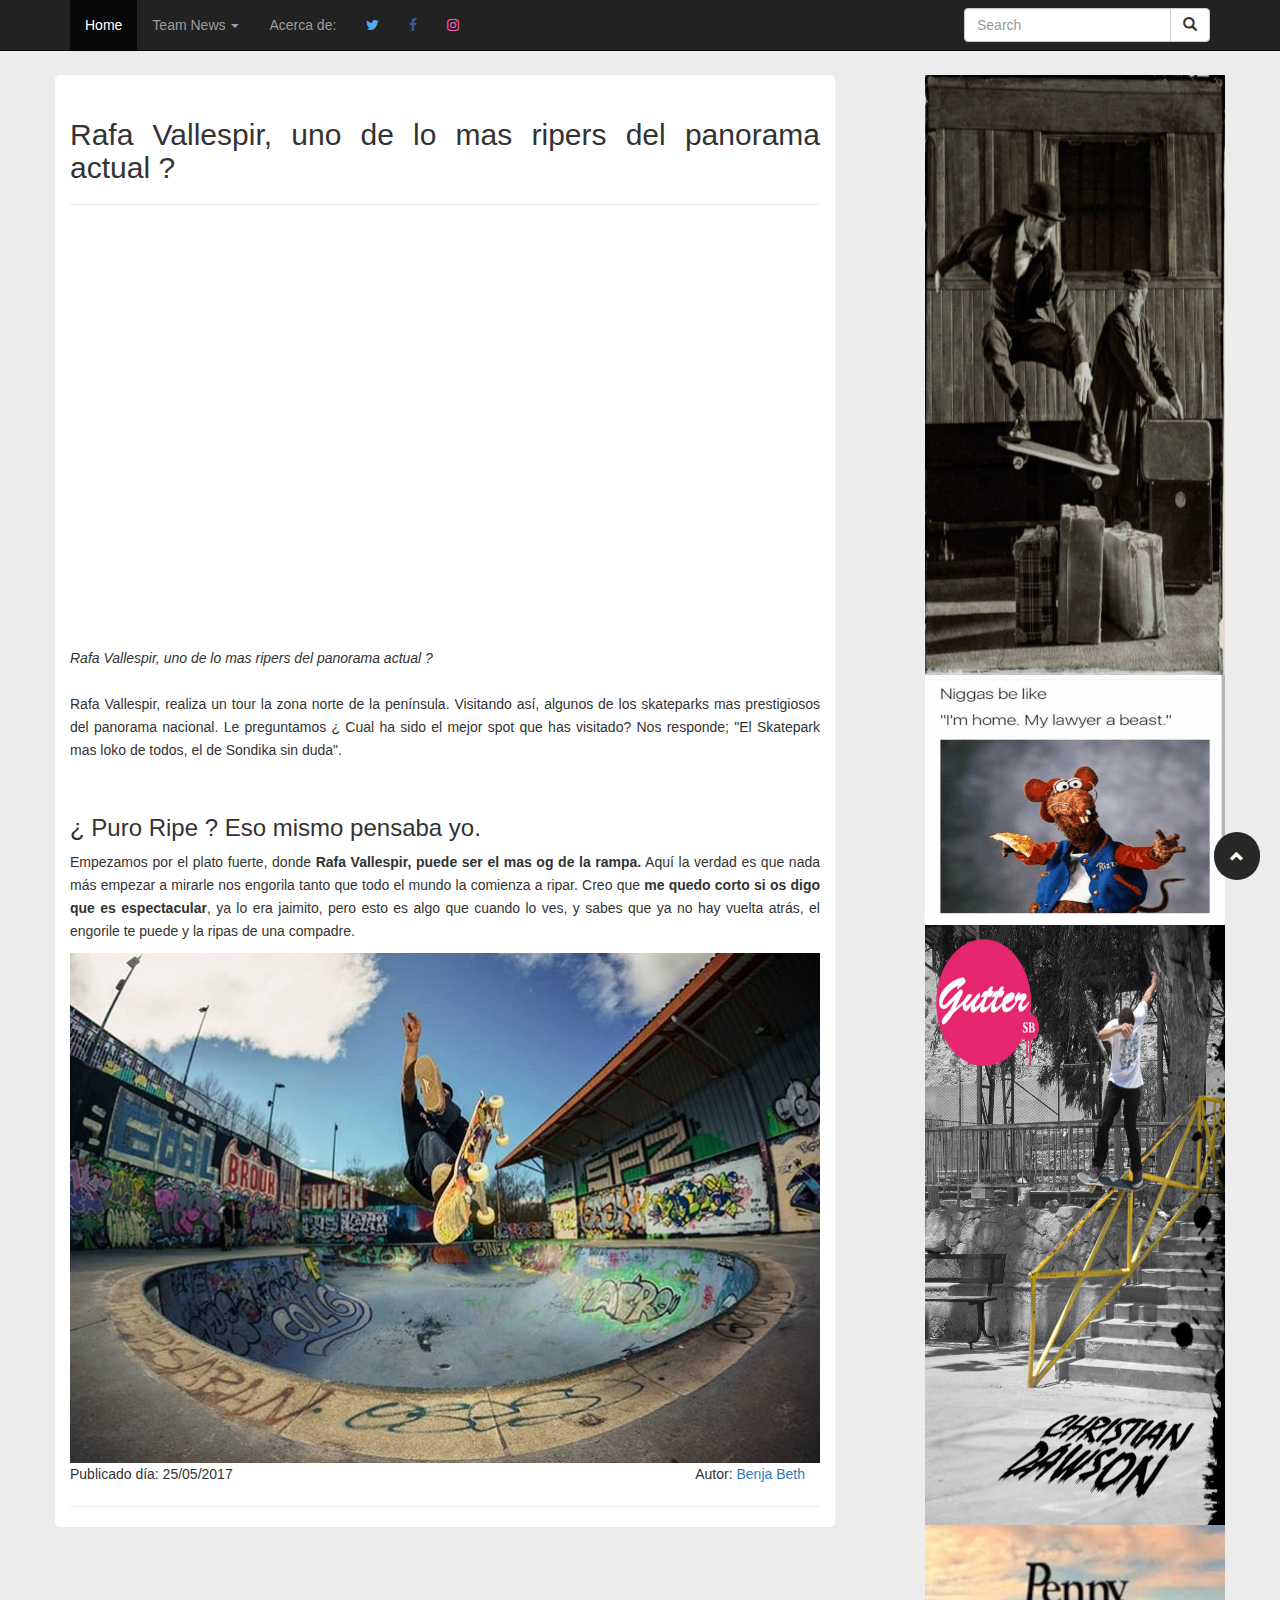
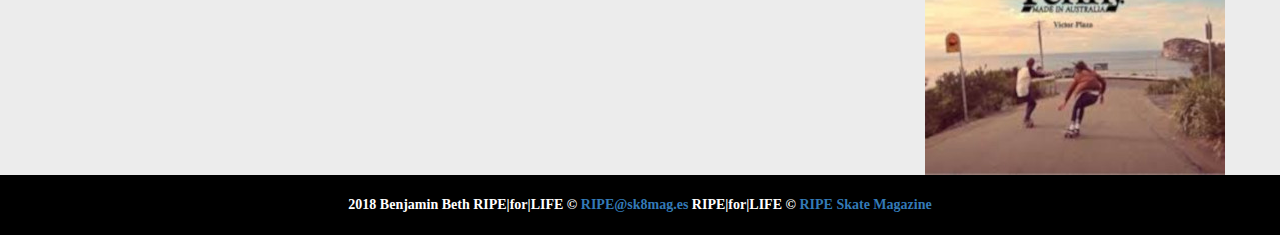
==== notice.html @ 67b4b150 "Add files via upload" ====
<!DOCTYPE html>
<html>
<head>
	<title>Rafa Vallespir skate Fast & fly High</title>

	<meta charset="utf-8">
	<meta name="description" content="Rafa Vallespir skate Fast & fly High"/>
	<meta name="viewport" content="width=device-width, initial-scale=1">

	<meta property="og:site_name" content="RIPE Skate Magazine">
	<meta property="og:url" content="https://rawgit.com/mpalliser/news-web/master/notice.html">
	<meta property="og:title" content="Rafa Vallespir skate Fast & fly High">
	<meta property="og:image" content="img/rafa_vallespir_1.jpg">
	<meta property="og:description" content="Rafa Vallespir Skate Fast & Fly High.">

	<link rel="stylesheet" media="screen and (min-width:769px)" href="css/desktop.css">
	<link rel="stylesheet" media="screen and (max-width:768px)" href="css/mobile.css">

	<script src="https://ajax.googleapis.com/ajax/libs/jquery/3.2.1/jquery.min.js"></script>
	<script src="https://maxcdn.bootstrapcdn.com/bootstrap/3.3.7/js/bootstrap.min.js"></script>

	<link rel="stylesheet" href="https://maxcdn.bootstrapcdn.com/bootstrap/3.3.7/css/bootstrap.min.css">
	<link rel="stylesheet" href="https://cdnjs.cloudflare.com/ajax/libs/font-awesome/4.7.0/css/font-awesome.min.css">

</head>
<body>
	<div class="container">
		<nav class="navbar navbar-inverse navbar-fixed-top">
			<div class="container">
				<div class="navbar-header">
					<button type="button" class="navbar-toggle collapsed" data-toggle="collapse" data-target="#menu">
						<span class="sr-only">Menu</span>
						<span class="icon-bar"></span>
						<span class="icon-bar"></span>
						<span class="icon-bar"></span>
					</button>
				</div>
				<div class="collapse navbar-collapse" id="menu">
					<ul class="nav navbar-nav">
						<li class="active"><a href="index.html">Home</a></li>
						<li class="dropdown" >
							<a href="#" class="dropdown-toggle" data-toggle="dropdown" role="button" aria-haspopup="true" aria-expanded="false"> Team News <span class="caret"></span></a>
							<ul class="inverse-dropdown dropdown-menu ">
								<li><a href="notice.html">Rafa Vallespir</a></li>
								<li><a href="notice2.html">Alberto Martinez</a></li>
							</ul>
						</li>
						<li><a href="#">Acerca de:</a></li>
						<li><a href="https://www.twitter.com"class="fa fa-twitter"></a></li>
						<li><a href="https://www.facebook.com"class="fa fa-facebook"></a></li>
						<li><a href="https://www.instagram.com"class="fa fa-instagram"></a></li>
					</ul>

					<form class="navbar-form navbar-right">
						<div class="input-group">
							<input type="text" class="form-control" placeholder="Search">
							<div class="input-group-btn">
								<button class="btn btn-default" type="submit">
									<i class="glyphicon glyphicon-search"></i>
								</button>
							</div>
						</div>
					</form>

				</div>

			</div>
		</nav>
	</div>


	<div  id="noticeBody" class="container">

		<div class="row">
			<div class="noticias col-xs-12 col-sm-12 col-md-8 col-lg-8">

				<article class="">
					<br>
					<header>
						<h2>Rafa Vallespir, uno de lo mas ripers del panorama actual ?</h2>
					</header>
					<hr>
					<section class="text-justify">
						<div class="embed-responsive embed-responsive-16by9">
									<iframe class="embed-responsive-item" src="https://www.youtube.com/embed/TEkpQ79pzPE" allowfullscreen></iframe>
						</div>
						<p>
							<i> Rafa Vallespir, uno de lo mas ripers del panorama actual ?</i>
							<br>
							<br>
							Rafa Vallespir, realiza un tour la zona norte de la península. Visitando así, algunos de los
							skateparks mas prestigiosos del panorama nacional. Le preguntamos ¿ Cual ha sido el mejor spot que has visitado?
							Nos responde; "El Skatepark mas loko de todos, el de Sondika sin duda".
						</p>
						<br>
						<h3> ¿ Puro Ripe ? Eso mismo pensaba yo.</h3>
						<p>Empezamos por el plato fuerte, donde <b> Rafa Vallespir, puede ser el mas og de la rampa.</b> Aquí la verdad es que nada más empezar a mirarle nos engorila
							tanto que todo el mundo la comienza a ripar. Creo que <b>me quedo corto si os digo que es espectacular</b>, ya lo era jaimito, pero esto es algo que cuando lo ves, y
							sabes que ya no hay vuelta atrás, el engorile te puede y la ripas de una compadre.</p>
						<img class="img-responsive" src="img/Rafa_vallespir_2.jpg" alt="Rafa Vallespir">
 						</section>
							<footer class="date">
								<span>Publicado día: 25/05/2017 </span><span class="author">Autor:<a href="#"> Benja Beth</a></span>
							</footer>
						</article>
						<hr>
					</div>
					<div id="publi" class="publi hidden-sm hidden-xs col-md-4 col-lg-4">
						<a href="#"><img src="img/publi/publi1.jpg" alt=""></a>
						<a href="#"><img src="img/publi/publi4.png" alt=""></a>
						<a href="#"><img src="img/publi/publi2.jpg" alt=""></a>
						<a href="#"><img src="img/publi/publi5.jpeg" alt=""></a>
					</div>
					<div id="publiM" class="footer navbar-fixed-bottom hidden-md hidden-lg">
						<img src="img/publi/publiM.jpg" class="img-responsive"></img>
					</div>
				</div>
			</div>
			<a href="#" id="dynamic-to-top" class="glyphicon glyphicon-chevron-up"></a>
			<div id="foter">
				<div class="inner-footer">
					<div class="footer-left"><b>
						<div class="left">2018 Benjamin Beth RIPE|for|LIFE ©
						<a href="#">RIPE@sk8mag.es</a> RIPE|for|LIFE ©
						<a href="#">RIPE Skate Magazine</a></div></b>
					</div>
				</div>
			</div>
		</body>
		</html>
---- css/desktop.css ----
body {
    background-color: rgb(236, 236, 236) !important;
}
.navbar{
    margin-bottom: 0px;
}
#header {
    margin-top: 50px;
    background-image: url(../img/jt.jpg);
    background-repeat: repeat-y;
    background-size: 100%;
    color: white;
}

#noticeBody{
	margin-top: 75px;
}
.noticias{
    background-color: rgb(255, 255, 255);
    border-radius: 5px;
}
.search{
    background-color: rgb(226, 226, 226);
    border-radius: 5px;
}

#publi {
  border-radius: 5px;
  width: 300px;
  float: right;
  margin:0px;
  padding: 0px;
}



#publiM {
  background-color: red !important;
  height: 90px;
}

.article{
  padding: 10px;
}

.description{
  width: 100%;
}
.noticeText {
  width: 65%;
  padding-right: 5%;
}
.noticeImg{
  float: right;
  width: 38%;
}
span .author{
    float: right;
}


.fa-facebook {
    color: #3b5998 !important;
}

.fa-twitter {
    color: #55ACEE !important;
}

.fa-instagram {
    color: #ff58b7 !important;
}

.author {
    float: right;
    margin-right: 2%;
}

article {
    font-size: 14px;
    line-height: 23px;
    text-align: justify;
}

#dynamic-to-top{
    position: fixed;
    bottom: 20px;
    right: 20px;
    top: auto;
    left: auto;
    color: white;
    padding: 17px 16px;
    border 1px solid #000;
    background: #272727;
    -webkit-background-origin: border;
    border-radius: 100px;
}

#foter{
	text-align: center;
	padding: 20px;
	width: 100%;
	background-color: black;
	color: white;
	font-family: a_love_of_thunderregular;
---- css/mobile.css ----
body {
    background-color: rgb(230, 230, 230);
}
.navbar{
    margin-bottom: 0px;
}
#noticeBody{
	margin-top: 7%;
}
#header {
    margin-top: 50px;
    background-image: url(../img/jt.jpg);
    -webkit-background-size: cover; /* For WebKit*/
    -moz-background-size: cover;    /* Mozilla*/
    -o-background-size: cover;      /* Opera*/
    background-size: cover;
    color: white;
}
.noticias{
    background-color: rgb(255, 255, 255);
    border-radius: 5px;
}
.search{
    background-color: rgb(226, 226, 226);
    border-radius: 5px;
}

.hr-title {
    display: none;
}

.description{
  width: 100%;
}


.noticeImg{
  width: 30%;
  float: right;
  margin-left: 5%;
}

span .author{
    float: right;
}

.fa-facebook {
    color: #3b5998 !important;
}

.fa-twitter {
    color: #55ACEE !important;
}

.fa-instagram {
    color: #ff58b7 !important;
}

.author {
    float: right;
    margin-right: 2%;
}

#publiM {
    z-index: 1;
	height: 90px;
}
#publiM img {
	display: inline-block;
	flex-shrink: 0;
	max-width: 150%;
	max-height: 150%;
}

#dynamic-to-top{
    z-index: 2;
    position: fixed;
    bottom: 10px;
    right: 10px;
    top: auto;
    left: auto;
    color: #272727;
    padding: 10px 10px;
    border: 3px solid #272727;
    -webkit-background-origin: border;
    border-radius: 180px;
}

#foter{
	text-align: center;
	padding: 20px;
	width: 100%;
	background-color: black;
	color: white;
	font-family: a_love_of_thunderregular;
	margin-bottom:90px;
}
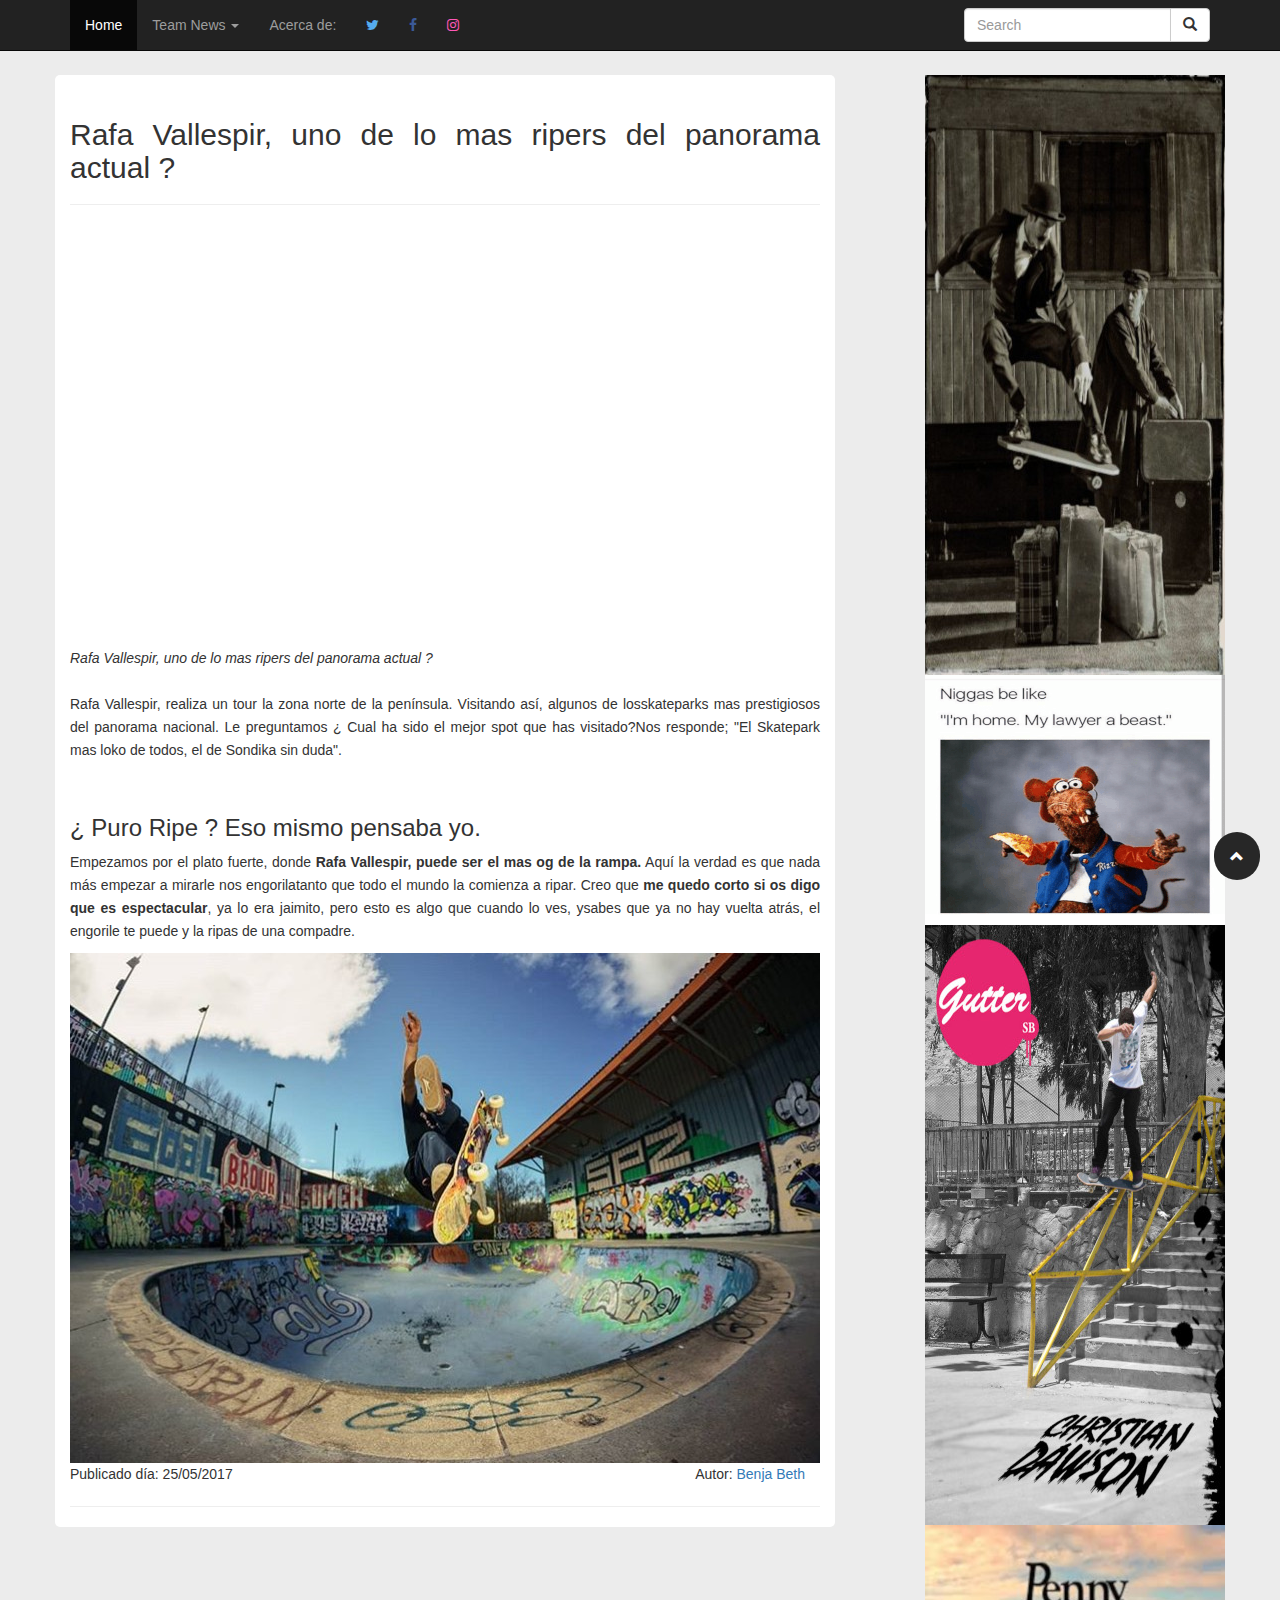
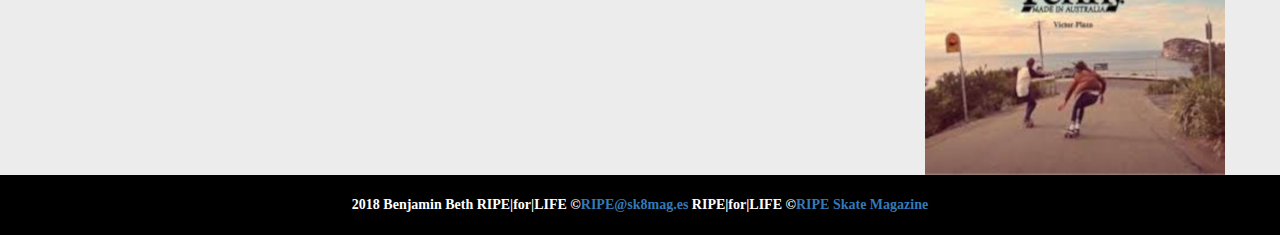
==== commit 80a06cd6: "Update notice.html" ====
--- a/notice.html
+++ b/notice.html
@@ -1,130 +1 @@
-<!DOCTYPE html>
-<html>
-<head>
-	<title>Rafa Vallespir skate Fast & fly High</title>
-
-	<meta charset="utf-8">
-	<meta name="description" content="Rafa Vallespir skate Fast & fly High"/>
-	<meta name="viewport" content="width=device-width, initial-scale=1">
-
-	<meta property="og:site_name" content="RIPE Skate Magazine">
-	<meta property="og:url" content="https://rawgit.com/mpalliser/news-web/master/notice.html">
-	<meta property="og:title" content="Rafa Vallespir skate Fast & fly High">
-	<meta property="og:image" content="img/rafa_vallespir_1.jpg">
-	<meta property="og:description" content="Rafa Vallespir Skate Fast & Fly High.">
-
-	<link rel="stylesheet" media="screen and (min-width:769px)" href="css/desktop.css">
-	<link rel="stylesheet" media="screen and (max-width:768px)" href="css/mobile.css">
-
-	<script src="https://ajax.googleapis.com/ajax/libs/jquery/3.2.1/jquery.min.js"></script>
-	<script src="https://maxcdn.bootstrapcdn.com/bootstrap/3.3.7/js/bootstrap.min.js"></script>
-
-	<link rel="stylesheet" href="https://maxcdn.bootstrapcdn.com/bootstrap/3.3.7/css/bootstrap.min.css">
-	<link rel="stylesheet" href="https://cdnjs.cloudflare.com/ajax/libs/font-awesome/4.7.0/css/font-awesome.min.css">
-
-</head>
-<body>
-	<div class="container">
-		<nav class="navbar navbar-inverse navbar-fixed-top">
-			<div class="container">
-				<div class="navbar-header">
-					<button type="button" class="navbar-toggle collapsed" data-toggle="collapse" data-target="#menu">
-						<span class="sr-only">Menu</span>
-						<span class="icon-bar"></span>
-						<span class="icon-bar"></span>
-						<span class="icon-bar"></span>
-					</button>
-				</div>
-				<div class="collapse navbar-collapse" id="menu">
-					<ul class="nav navbar-nav">
-						<li class="active"><a href="index.html">Home</a></li>
-						<li class="dropdown" >
-							<a href="#" class="dropdown-toggle" data-toggle="dropdown" role="button" aria-haspopup="true" aria-expanded="false"> Team News <span class="caret"></span></a>
-							<ul class="inverse-dropdown dropdown-menu ">
-								<li><a href="notice.html">Rafa Vallespir</a></li>
-								<li><a href="notice2.html">Alberto Martinez</a></li>
-							</ul>
-						</li>
-						<li><a href="#">Acerca de:</a></li>
-						<li><a href="https://www.twitter.com"class="fa fa-twitter"></a></li>
-						<li><a href="https://www.facebook.com"class="fa fa-facebook"></a></li>
-						<li><a href="https://www.instagram.com"class="fa fa-instagram"></a></li>
-					</ul>
-
-					<form class="navbar-form navbar-right">
-						<div class="input-group">
-							<input type="text" class="form-control" placeholder="Search">
-							<div class="input-group-btn">
-								<button class="btn btn-default" type="submit">
-									<i class="glyphicon glyphicon-search"></i>
-								</button>
-							</div>
-						</div>
-					</form>
-
-				</div>
-
-			</div>
-		</nav>
-	</div>
-
-
-	<div  id="noticeBody" class="container">
-
-		<div class="row">
-			<div class="noticias col-xs-12 col-sm-12 col-md-8 col-lg-8">
-
-				<article class="">
-					<br>
-					<header>
-						<h2>Rafa Vallespir, uno de lo mas ripers del panorama actual ?</h2>
-					</header>
-					<hr>
-					<section class="text-justify">
-						<div class="embed-responsive embed-responsive-16by9">
-									<iframe class="embed-responsive-item" src="https://www.youtube.com/embed/TEkpQ79pzPE" allowfullscreen></iframe>
-						</div>
-						<p>
-							<i> Rafa Vallespir, uno de lo mas ripers del panorama actual ?</i>
-							<br>
-							<br>
-							Rafa Vallespir, realiza un tour la zona norte de la península. Visitando así, algunos de los
-							skateparks mas prestigiosos del panorama nacional. Le preguntamos ¿ Cual ha sido el mejor spot que has visitado?
-							Nos responde; "El Skatepark mas loko de todos, el de Sondika sin duda".
-						</p>
-						<br>
-						<h3> ¿ Puro Ripe ? Eso mismo pensaba yo.</h3>
-						<p>Empezamos por el plato fuerte, donde <b> Rafa Vallespir, puede ser el mas og de la rampa.</b> Aquí la verdad es que nada más empezar a mirarle nos engorila
-							tanto que todo el mundo la comienza a ripar. Creo que <b>me quedo corto si os digo que es espectacular</b>, ya lo era jaimito, pero esto es algo que cuando lo ves, y
-							sabes que ya no hay vuelta atrás, el engorile te puede y la ripas de una compadre.</p>
-						<img class="img-responsive" src="img/Rafa_vallespir_2.jpg" alt="Rafa Vallespir">
- 						</section>
-							<footer class="date">
-								<span>Publicado día: 25/05/2017 </span><span class="author">Autor:<a href="#"> Benja Beth</a></span>
-							</footer>
-						</article>
-						<hr>
-					</div>
-					<div id="publi" class="publi hidden-sm hidden-xs col-md-4 col-lg-4">
-						<a href="#"><img src="img/publi/publi1.jpg" alt=""></a>
-						<a href="#"><img src="img/publi/publi4.png" alt=""></a>
-						<a href="#"><img src="img/publi/publi2.jpg" alt=""></a>
-						<a href="#"><img src="img/publi/publi5.jpeg" alt=""></a>
-					</div>
-					<div id="publiM" class="footer navbar-fixed-bottom hidden-md hidden-lg">
-						<img src="img/publi/publiM.jpg" class="img-responsive"></img>
-					</div>
-				</div>
-			</div>
-			<a href="#" id="dynamic-to-top" class="glyphicon glyphicon-chevron-up"></a>
-			<div id="foter">
-				<div class="inner-footer">
-					<div class="footer-left"><b>
-						<div class="left">2018 Benjamin Beth RIPE|for|LIFE ©
-						<a href="#">RIPE@sk8mag.es</a> RIPE|for|LIFE ©
-						<a href="#">RIPE Skate Magazine</a></div></b>
-					</div>
-				</div>
-			</div>
-		</body>
-		</html>
+<!DOCTYPE html><html><head><title>Rafa Vallespir skate Fast & fly High</title><meta charset="utf-8"><meta name="description" content="Rafa Vallespir skate Fast & fly High"/><meta name="viewport" content="width=device-width, initial-scale=1"><meta property="og:site_name" content="RIPE Skate Magazine"><meta property="og:url" content="https://rawgit.com/mpalliser/news-web/master/notice.html"><meta property="og:title" content="Rafa Vallespir skate Fast & fly High"><meta property="og:image" content="img/rafa_vallespir_1.jpg"><meta property="og:description" content="Rafa Vallespir Skate Fast & Fly High."><link rel="stylesheet" media="screen and (min-width:769px)" href="css/desktop.css"><link rel="stylesheet" media="screen and (max-width:768px)" href="css/mobile.css"><script src="https://ajax.googleapis.com/ajax/libs/jquery/3.2.1/jquery.min.js"></script><script src="https://maxcdn.bootstrapcdn.com/bootstrap/3.3.7/js/bootstrap.min.js"></script><link rel="stylesheet" href="https://maxcdn.bootstrapcdn.com/bootstrap/3.3.7/css/bootstrap.min.css"><link rel="stylesheet" href="https://cdnjs.cloudflare.com/ajax/libs/font-awesome/4.7.0/css/font-awesome.min.css"></head><body><div class="container"><nav class="navbar navbar-inverse navbar-fixed-top"><div class="container"><div class="navbar-header"><button type="button" class="navbar-toggle collapsed" data-toggle="collapse" data-target="#menu"><span class="sr-only">Menu</span><span class="icon-bar"></span><span class="icon-bar"></span><span class="icon-bar"></span></button></div><div class="collapse navbar-collapse" id="menu"><ul class="nav navbar-nav"><li class="active"><a href="index.html">Home</a></li><li class="dropdown" ><a href="#" class="dropdown-toggle" data-toggle="dropdown" role="button" aria-haspopup="true" aria-expanded="false"> Team News <span class="caret"></span></a><ul class="inverse-dropdown dropdown-menu "><li><a href="notice.html">Rafa Vallespir</a></li><li><a href="notice2.html">Alberto Martinez</a></li></ul></li><li><a href="#">Acerca de:</a></li><li><a href="https://www.twitter.com"class="fa fa-twitter"></a></li><li><a href="https://www.facebook.com"class="fa fa-facebook"></a></li><li><a href="https://www.instagram.com"class="fa fa-instagram"></a></li></ul><form class="navbar-form navbar-right"><div class="input-group"><input type="text" class="form-control" placeholder="Search"><div class="input-group-btn"><button class="btn btn-default" type="submit"><i class="glyphicon glyphicon-search"></i></button></div></div></form></div></div></nav></div><div id="noticeBody" class="container"><div class="row"><div class="noticias col-xs-12 col-sm-12 col-md-8 col-lg-8"><article class=""><br><header><h2>Rafa Vallespir, uno de lo mas ripers del panorama actual ?</h2></header><hr><section class="text-justify"><div class="embed-responsive embed-responsive-16by9"><iframe class="embed-responsive-item" src="https://www.youtube.com/embed/TEkpQ79pzPE" allowfullscreen></iframe></div><p><i> Rafa Vallespir, uno de lo mas ripers del panorama actual ?</i><br><br>Rafa Vallespir, realiza un tour la zona norte de la península. Visitando así, algunos de losskateparks mas prestigiosos del panorama nacional. Le preguntamos ¿ Cual ha sido el mejor spot que has visitado?Nos responde; "El Skatepark mas loko de todos, el de Sondika sin duda".</p><br><h3> ¿ Puro Ripe ? Eso mismo pensaba yo.</h3><p>Empezamos por el plato fuerte, donde <b> Rafa Vallespir, puede ser el mas og de la rampa.</b> Aquí la verdad es que nada más empezar a mirarle nos engorilatanto que todo el mundo la comienza a ripar. Creo que <b>me quedo corto si os digo que es espectacular</b>, ya lo era jaimito, pero esto es algo que cuando lo ves, ysabes que ya no hay vuelta atrás, el engorile te puede y la ripas de una compadre.</p><img class="img-responsive" src="img/Rafa_vallespir_2.jpg" alt="Rafa Vallespir"> </section><footer class="date"><span>Publicado día: 25/05/2017 </span><span class="author">Autor:<a href="#"> Benja Beth</a></span></footer></article><hr></div><div id="publi" class="publi hidden-sm hidden-xs col-md-4 col-lg-4"><a href="#"><img src="img/publi/publi1.jpg" alt=""></a><a href="#"><img src="img/publi/publi4.png" alt=""></a><a href="#"><img src="img/publi/publi2.jpg" alt=""></a><a href="#"><img src="img/publi/publi5.jpeg" alt=""></a></div><div id="publiM" class="footer navbar-fixed-bottom hidden-md hidden-lg"><img src="img/publi/publiM.jpg" class="img-responsive"></img></div></div></div><a href="#" id="dynamic-to-top" class="glyphicon glyphicon-chevron-up"></a><div id="foter"><div class="inner-footer"><div class="footer-left"><b><div class="left">2018 Benjamin Beth RIPE|for|LIFE ©<a href="#">RIPE@sk8mag.es</a> RIPE|for|LIFE ©<a href="#">RIPE Skate Magazine</a></div></b></div></div></div></body></html>
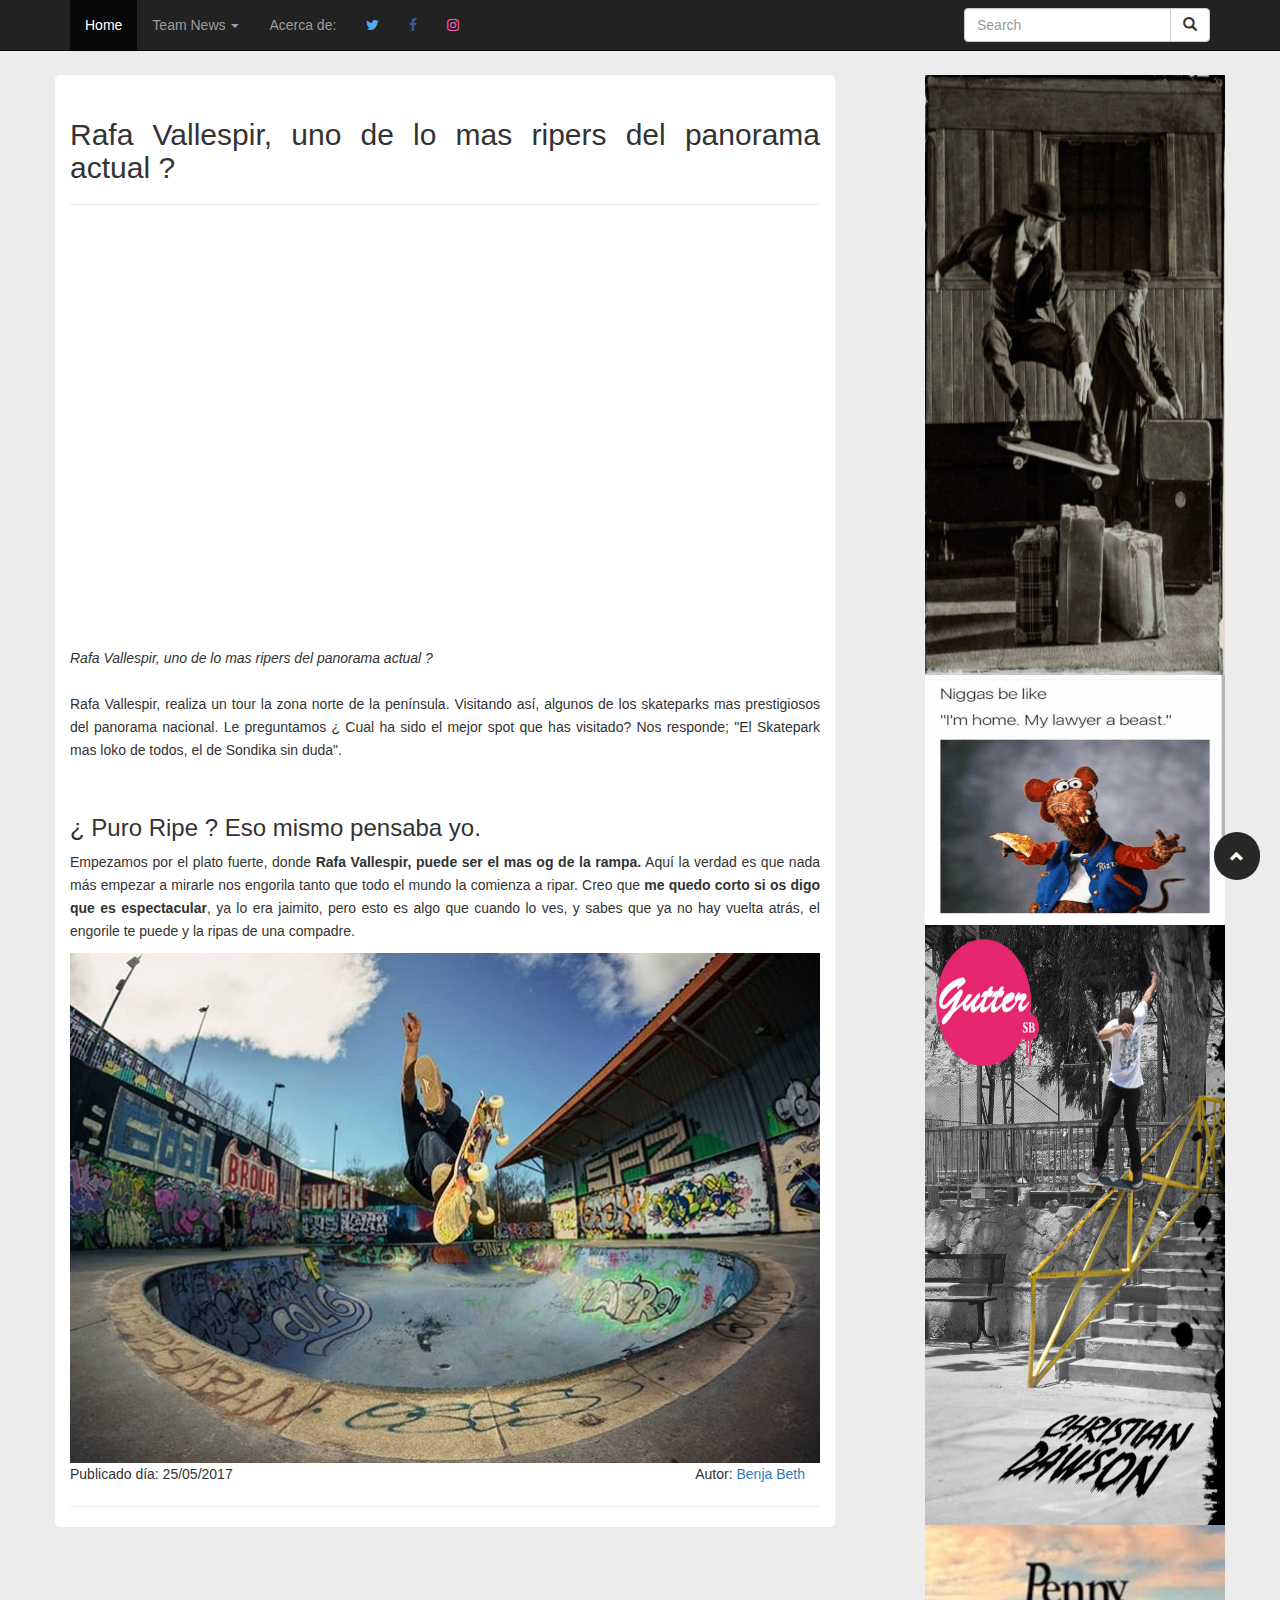
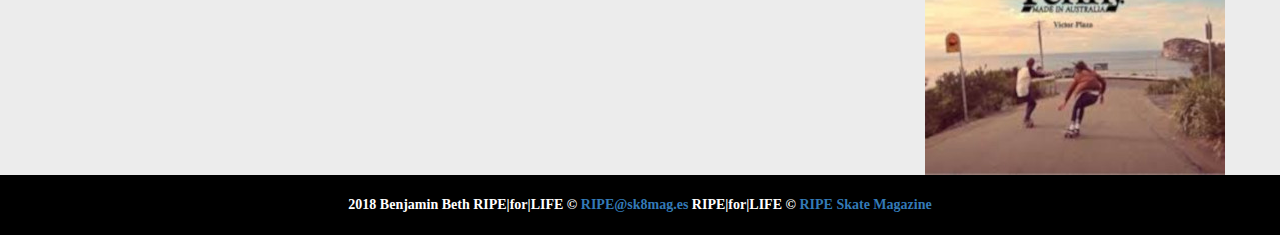
==== commit 58cc1bf8: "Add files via upload" ====
--- a/notice.html
+++ b/notice.html
@@ -1 +1,130 @@
-<!DOCTYPE html><html><head><title>Rafa Vallespir skate Fast & fly High</title><meta charset="utf-8"><meta name="description" content="Rafa Vallespir skate Fast & fly High"/><meta name="viewport" content="width=device-width, initial-scale=1"><meta property="og:site_name" content="RIPE Skate Magazine"><meta property="og:url" content="https://rawgit.com/mpalliser/news-web/master/notice.html"><meta property="og:title" content="Rafa Vallespir skate Fast & fly High"><meta property="og:image" content="img/rafa_vallespir_1.jpg"><meta property="og:description" content="Rafa Vallespir Skate Fast & Fly High."><link rel="stylesheet" media="screen and (min-width:769px)" href="css/desktop.css"><link rel="stylesheet" media="screen and (max-width:768px)" href="css/mobile.css"><script src="https://ajax.googleapis.com/ajax/libs/jquery/3.2.1/jquery.min.js"></script><script src="https://maxcdn.bootstrapcdn.com/bootstrap/3.3.7/js/bootstrap.min.js"></script><link rel="stylesheet" href="https://maxcdn.bootstrapcdn.com/bootstrap/3.3.7/css/bootstrap.min.css"><link rel="stylesheet" href="https://cdnjs.cloudflare.com/ajax/libs/font-awesome/4.7.0/css/font-awesome.min.css"></head><body><div class="container"><nav class="navbar navbar-inverse navbar-fixed-top"><div class="container"><div class="navbar-header"><button type="button" class="navbar-toggle collapsed" data-toggle="collapse" data-target="#menu"><span class="sr-only">Menu</span><span class="icon-bar"></span><span class="icon-bar"></span><span class="icon-bar"></span></button></div><div class="collapse navbar-collapse" id="menu"><ul class="nav navbar-nav"><li class="active"><a href="index.html">Home</a></li><li class="dropdown" ><a href="#" class="dropdown-toggle" data-toggle="dropdown" role="button" aria-haspopup="true" aria-expanded="false"> Team News <span class="caret"></span></a><ul class="inverse-dropdown dropdown-menu "><li><a href="notice.html">Rafa Vallespir</a></li><li><a href="notice2.html">Alberto Martinez</a></li></ul></li><li><a href="#">Acerca de:</a></li><li><a href="https://www.twitter.com"class="fa fa-twitter"></a></li><li><a href="https://www.facebook.com"class="fa fa-facebook"></a></li><li><a href="https://www.instagram.com"class="fa fa-instagram"></a></li></ul><form class="navbar-form navbar-right"><div class="input-group"><input type="text" class="form-control" placeholder="Search"><div class="input-group-btn"><button class="btn btn-default" type="submit"><i class="glyphicon glyphicon-search"></i></button></div></div></form></div></div></nav></div><div id="noticeBody" class="container"><div class="row"><div class="noticias col-xs-12 col-sm-12 col-md-8 col-lg-8"><article class=""><br><header><h2>Rafa Vallespir, uno de lo mas ripers del panorama actual ?</h2></header><hr><section class="text-justify"><div class="embed-responsive embed-responsive-16by9"><iframe class="embed-responsive-item" src="https://www.youtube.com/embed/TEkpQ79pzPE" allowfullscreen></iframe></div><p><i> Rafa Vallespir, uno de lo mas ripers del panorama actual ?</i><br><br>Rafa Vallespir, realiza un tour la zona norte de la península. Visitando así, algunos de losskateparks mas prestigiosos del panorama nacional. Le preguntamos ¿ Cual ha sido el mejor spot que has visitado?Nos responde; "El Skatepark mas loko de todos, el de Sondika sin duda".</p><br><h3> ¿ Puro Ripe ? Eso mismo pensaba yo.</h3><p>Empezamos por el plato fuerte, donde <b> Rafa Vallespir, puede ser el mas og de la rampa.</b> Aquí la verdad es que nada más empezar a mirarle nos engorilatanto que todo el mundo la comienza a ripar. Creo que <b>me quedo corto si os digo que es espectacular</b>, ya lo era jaimito, pero esto es algo que cuando lo ves, ysabes que ya no hay vuelta atrás, el engorile te puede y la ripas de una compadre.</p><img class="img-responsive" src="img/Rafa_vallespir_2.jpg" alt="Rafa Vallespir"> </section><footer class="date"><span>Publicado día: 25/05/2017 </span><span class="author">Autor:<a href="#"> Benja Beth</a></span></footer></article><hr></div><div id="publi" class="publi hidden-sm hidden-xs col-md-4 col-lg-4"><a href="#"><img src="img/publi/publi1.jpg" alt=""></a><a href="#"><img src="img/publi/publi4.png" alt=""></a><a href="#"><img src="img/publi/publi2.jpg" alt=""></a><a href="#"><img src="img/publi/publi5.jpeg" alt=""></a></div><div id="publiM" class="footer navbar-fixed-bottom hidden-md hidden-lg"><img src="img/publi/publiM.jpg" class="img-responsive"></img></div></div></div><a href="#" id="dynamic-to-top" class="glyphicon glyphicon-chevron-up"></a><div id="foter"><div class="inner-footer"><div class="footer-left"><b><div class="left">2018 Benjamin Beth RIPE|for|LIFE ©<a href="#">RIPE@sk8mag.es</a> RIPE|for|LIFE ©<a href="#">RIPE Skate Magazine</a></div></b></div></div></div></body></html>
+<!DOCTYPE html>
+<html>
+<head>
+	<title>Rafa Vallespir skate Fast & fly High</title>
+
+	<meta charset="utf-8">
+	<meta name="description" content="Rafa Vallespir skate Fast & fly High"/>
+	<meta name="viewport" content="width=device-width, initial-scale=1">
+
+	<meta property="og:site_name" content="RIPE Skate Magazine">
+	<meta property="og:url" content="https://rawgit.com/BenjaminBeth/RIPE_Skate_Magazine/master/notice.html">
+	<meta property="og:title" content="Rafa Vallespir skate Fast & fly High">
+	<meta property="og:image" content="img/rafa_vallespir_1.jpg">
+	<meta property="og:description" content="Rafa Vallespir Skate Fast & Fly High.">
+
+	<link rel="stylesheet" media="screen and (min-width:769px)" href="css/desktop.css">
+	<link rel="stylesheet" media="screen and (max-width:768px)" href="css/mobile.css">
+
+	<script src="https://ajax.googleapis.com/ajax/libs/jquery/3.2.1/jquery.min.js"></script>
+	<script src="https://maxcdn.bootstrapcdn.com/bootstrap/3.3.7/js/bootstrap.min.js"></script>
+
+	<link rel="stylesheet" href="https://maxcdn.bootstrapcdn.com/bootstrap/3.3.7/css/bootstrap.min.css">
+	<link rel="stylesheet" href="https://cdnjs.cloudflare.com/ajax/libs/font-awesome/4.7.0/css/font-awesome.min.css">
+
+</head>
+<body>
+	<div class="container">
+		<nav class="navbar navbar-inverse navbar-fixed-top">
+			<div class="container">
+				<div class="navbar-header">
+					<button type="button" class="navbar-toggle collapsed" data-toggle="collapse" data-target="#menu">
+						<span class="sr-only">Menu</span>
+						<span class="icon-bar"></span>
+						<span class="icon-bar"></span>
+						<span class="icon-bar"></span>
+					</button>
+				</div>
+				<div class="collapse navbar-collapse" id="menu">
+					<ul class="nav navbar-nav">
+						<li class="active"><a href="index.html">Home</a></li>
+						<li class="dropdown" >
+							<a href="#" class="dropdown-toggle" data-toggle="dropdown" role="button" aria-haspopup="true" aria-expanded="false"> Team News <span class="caret"></span></a>
+							<ul class="inverse-dropdown dropdown-menu ">
+								<li><a href="notice.html">Rafa Vallespir</a></li>
+								<li><a href="notice2.html">Alberto Martinez</a></li>
+							</ul>
+						</li>
+						<li><a href="#">Acerca de:</a></li>
+						<li><a href="https://www.twitter.com"class="fa fa-twitter"></a></li>
+						<li><a href="https://www.facebook.com"class="fa fa-facebook"></a></li>
+						<li><a href="https://www.instagram.com"class="fa fa-instagram"></a></li>
+					</ul>
+
+					<form class="navbar-form navbar-right">
+						<div class="input-group">
+							<input type="text" class="form-control" placeholder="Search">
+							<div class="input-group-btn">
+								<button class="btn btn-default" type="submit">
+									<i class="glyphicon glyphicon-search"></i>
+								</button>
+							</div>
+						</div>
+					</form>
+
+				</div>
+
+			</div>
+		</nav>
+	</div>
+
+
+	<div  id="noticeBody" class="container">
+
+		<div class="row">
+			<div class="noticias col-xs-12 col-sm-12 col-md-8 col-lg-8">
+
+				<article class="">
+					<br>
+					<header>
+						<h2>Rafa Vallespir, uno de lo mas ripers del panorama actual ?</h2>
+					</header>
+					<hr>
+					<section class="text-justify">
+						<div class="embed-responsive embed-responsive-16by9">
+									<iframe class="embed-responsive-item" src="https://www.youtube.com/embed/TEkpQ79pzPE" allowfullscreen></iframe>
+						</div>
+						<p>
+							<i> Rafa Vallespir, uno de lo mas ripers del panorama actual ?</i>
+							<br>
+							<br>
+							Rafa Vallespir, realiza un tour la zona norte de la península. Visitando así, algunos de los
+							skateparks mas prestigiosos del panorama nacional. Le preguntamos ¿ Cual ha sido el mejor spot que has visitado?
+							Nos responde; "El Skatepark mas loko de todos, el de Sondika sin duda".
+						</p>
+						<br>
+						<h3> ¿ Puro Ripe ? Eso mismo pensaba yo.</h3>
+						<p>Empezamos por el plato fuerte, donde <b> Rafa Vallespir, puede ser el mas og de la rampa.</b> Aquí la verdad es que nada más empezar a mirarle nos engorila
+							tanto que todo el mundo la comienza a ripar. Creo que <b>me quedo corto si os digo que es espectacular</b>, ya lo era jaimito, pero esto es algo que cuando lo ves, y
+							sabes que ya no hay vuelta atrás, el engorile te puede y la ripas de una compadre.</p>
+						<img class="img-responsive" src="img/Rafa_vallespir_2.jpg" alt="Rafa Vallespir">
+ 						</section>
+							<footer class="date">
+								<span>Publicado día: 25/05/2017 </span><span class="author">Autor:<a href="#"> Benja Beth</a></span>
+							</footer>
+						</article>
+						<hr>
+					</div>
+					<div id="publi" class="publi hidden-sm hidden-xs col-md-4 col-lg-4">
+						<a href="#"><img src="img/publi/publi1.jpg" alt=""></a>
+						<a href="#"><img src="img/publi/publi4.png" alt=""></a>
+						<a href="#"><img src="img/publi/publi2.jpg" alt=""></a>
+						<a href="#"><img src="img/publi/publi5.jpeg" alt=""></a>
+					</div>
+					<div id="publiM" class="footer navbar-fixed-bottom hidden-md hidden-lg">
+						<img src="img/publi/publiM.jpg" class="img-responsive"></img>
+					</div>
+				</div>
+			</div>
+			<a href="#" id="dynamic-to-top" class="glyphicon glyphicon-chevron-up"></a>
+			<div id="foter">
+				<div class="inner-footer">
+					<div class="footer-left"><b>
+						<div class="left">2018 Benjamin Beth RIPE|for|LIFE ©
+						<a href="#">RIPE@sk8mag.es</a> RIPE|for|LIFE ©
+						<a href="#">RIPE Skate Magazine</a></div></b>
+					</div>
+				</div>
+			</div>
+		</body>
+		</html>
--- a/css/desktop.css
+++ b/css/desktop.css
@@ -1,105 +1 @@
-body {
-    background-color: rgb(236, 236, 236) !important;
-}
-.navbar{
-    margin-bottom: 0px;
-}
-#header {
-    margin-top: 50px;
-    background-image: url(../img/jt.jpg);
-    background-repeat: repeat-y;
-    background-size: 100%;
-    color: white;
-}
-
-#noticeBody{
-	margin-top: 75px;
-}
-.noticias{
-    background-color: rgb(255, 255, 255);
-    border-radius: 5px;
-}
-.search{
-    background-color: rgb(226, 226, 226);
-    border-radius: 5px;
-}
-
-#publi {
-  border-radius: 5px;
-  width: 300px;
-  float: right;
-  margin:0px;
-  padding: 0px;
-}
-
-
-
-#publiM {
-  background-color: red !important;
-  height: 90px;
-}
-
-.article{
-  padding: 10px;
-}
-
-.description{
-  width: 100%;
-}
-.noticeText {
-  width: 65%;
-  padding-right: 5%;
-}
-.noticeImg{
-  float: right;
-  width: 38%;
-}
-span .author{
-    float: right;
-}
-
-
-.fa-facebook {
-    color: #3b5998 !important;
-}
-
-.fa-twitter {
-    color: #55ACEE !important;
-}
-
-.fa-instagram {
-    color: #ff58b7 !important;
-}
-
-.author {
-    float: right;
-    margin-right: 2%;
-}
-
-article {
-    font-size: 14px;
-    line-height: 23px;
-    text-align: justify;
-}
-
-#dynamic-to-top{
-    position: fixed;
-    bottom: 20px;
-    right: 20px;
-    top: auto;
-    left: auto;
-    color: white;
-    padding: 17px 16px;
-    border 1px solid #000;
-    background: #272727;
-    -webkit-background-origin: border;
-    border-radius: 100px;
-}
-
-#foter{
-	text-align: center;
-	padding: 20px;
-	width: 100%;
-	background-color: black;
-	color: white;
-	font-family: a_love_of_thunderregular;
+body{background-color: rgb(236, 236, 236) !important;}.navbar{margin-bottom: 0px;}#header{margin-top: 50px; background-image: url(../img/jt.jpg); background-repeat: repeat-y; background-size: 100%; color: white;}#noticeBody{margin-top: 75px;}.noticias{background-color: rgb(255, 255, 255); border-radius: 5px;}.search{background-color: rgb(226, 226, 226); border-radius: 5px;}#publi{border-radius: 5px; width: 300px; float: right; margin:0px; padding: 0px;}#publiM{background-color: red !important; height: 90px;}.article{padding: 10px;}.description{width: 100%;}.noticeText{width: 65%; padding-right: 5%;}.noticeImg{float: right; width: 38%;}span .author{float: right;}.fa-facebook{color: #3b5998 !important;}.fa-twitter{color: #55ACEE !important;}.fa-instagram{color: #ff58b7 !important;}.author{float: right; margin-right: 2%;}article{font-size: 14px; line-height: 23px; text-align: justify;}#dynamic-to-top{position: fixed; bottom: 20px; right: 20px; top: auto; left: auto; color: white; padding: 17px 16px; border 1px solid #000; background: #272727; -webkit-background-origin: border; border-radius: 100px;}#foter{text-align: center;padding: 20px;width: 100%;background-color: black;color: white;font-family: a_love_of_thunderregular;
--- a/css/mobile.css
+++ b/css/mobile.css
@@ -1,97 +1 @@
-body {
-    background-color: rgb(230, 230, 230);
-}
-.navbar{
-    margin-bottom: 0px;
-}
-#noticeBody{
-	margin-top: 7%;
-}
-#header {
-    margin-top: 50px;
-    background-image: url(../img/jt.jpg);
-    -webkit-background-size: cover; /* For WebKit*/
-    -moz-background-size: cover;    /* Mozilla*/
-    -o-background-size: cover;      /* Opera*/
-    background-size: cover;
-    color: white;
-}
-.noticias{
-    background-color: rgb(255, 255, 255);
-    border-radius: 5px;
-}
-.search{
-    background-color: rgb(226, 226, 226);
-    border-radius: 5px;
-}
-
-.hr-title {
-    display: none;
-}
-
-.description{
-  width: 100%;
-}
-
-
-.noticeImg{
-  width: 30%;
-  float: right;
-  margin-left: 5%;
-}
-
-span .author{
-    float: right;
-}
-
-.fa-facebook {
-    color: #3b5998 !important;
-}
-
-.fa-twitter {
-    color: #55ACEE !important;
-}
-
-.fa-instagram {
-    color: #ff58b7 !important;
-}
-
-.author {
-    float: right;
-    margin-right: 2%;
-}
-
-#publiM {
-    z-index: 1;
-	height: 90px;
-}
-#publiM img {
-	display: inline-block;
-	flex-shrink: 0;
-	max-width: 150%;
-	max-height: 150%;
-}
-
-#dynamic-to-top{
-    z-index: 2;
-    position: fixed;
-    bottom: 10px;
-    right: 10px;
-    top: auto;
-    left: auto;
-    color: #272727;
-    padding: 10px 10px;
-    border: 3px solid #272727;
-    -webkit-background-origin: border;
-    border-radius: 180px;
-}
-
-#foter{
-	text-align: center;
-	padding: 20px;
-	width: 100%;
-	background-color: black;
-	color: white;
-	font-family: a_love_of_thunderregular;
-	margin-bottom:90px;
-}
+body{background-color: rgb(230, 230, 230);}.navbar{margin-bottom: 0px;}#noticeBody{margin-top: 7%;}#header{margin-top: 50px; background-image: url(../img/jt.jpg); -webkit-background-size: cover; /* For WebKit*/ -moz-background-size: cover; /* Mozilla*/ -o-background-size: cover; /* Opera*/ background-size: cover; color: white;}.noticias{background-color: rgb(255, 255, 255); border-radius: 5px;}.search{background-color: rgb(226, 226, 226); border-radius: 5px;}.hr-title{display: none;}.description{width: 100%;}.noticeImg{width: 30%; float: right; margin-left: 5%;}span .author{float: right;}.fa-facebook{color: #3b5998 !important;}.fa-twitter{color: #55ACEE !important;}.fa-instagram{color: #ff58b7 !important;}.author{float: right; margin-right: 2%;}#publiM{z-index: 1;height: 90px;}#publiM img{display: inline-block;flex-shrink: 0;max-width: 150%;max-height: 150%;}#dynamic-to-top{z-index: 2; position: fixed; bottom: 10px; right: 10px; top: auto; left: auto; color: #272727; padding: 10px 10px; border: 3px solid #272727; -webkit-background-origin: border; border-radius: 180px;}#foter{text-align: center;padding: 20px;width: 100%;background-color: black;color: white;font-family: a_love_of_thunderregular;margin-bottom:90px;}
